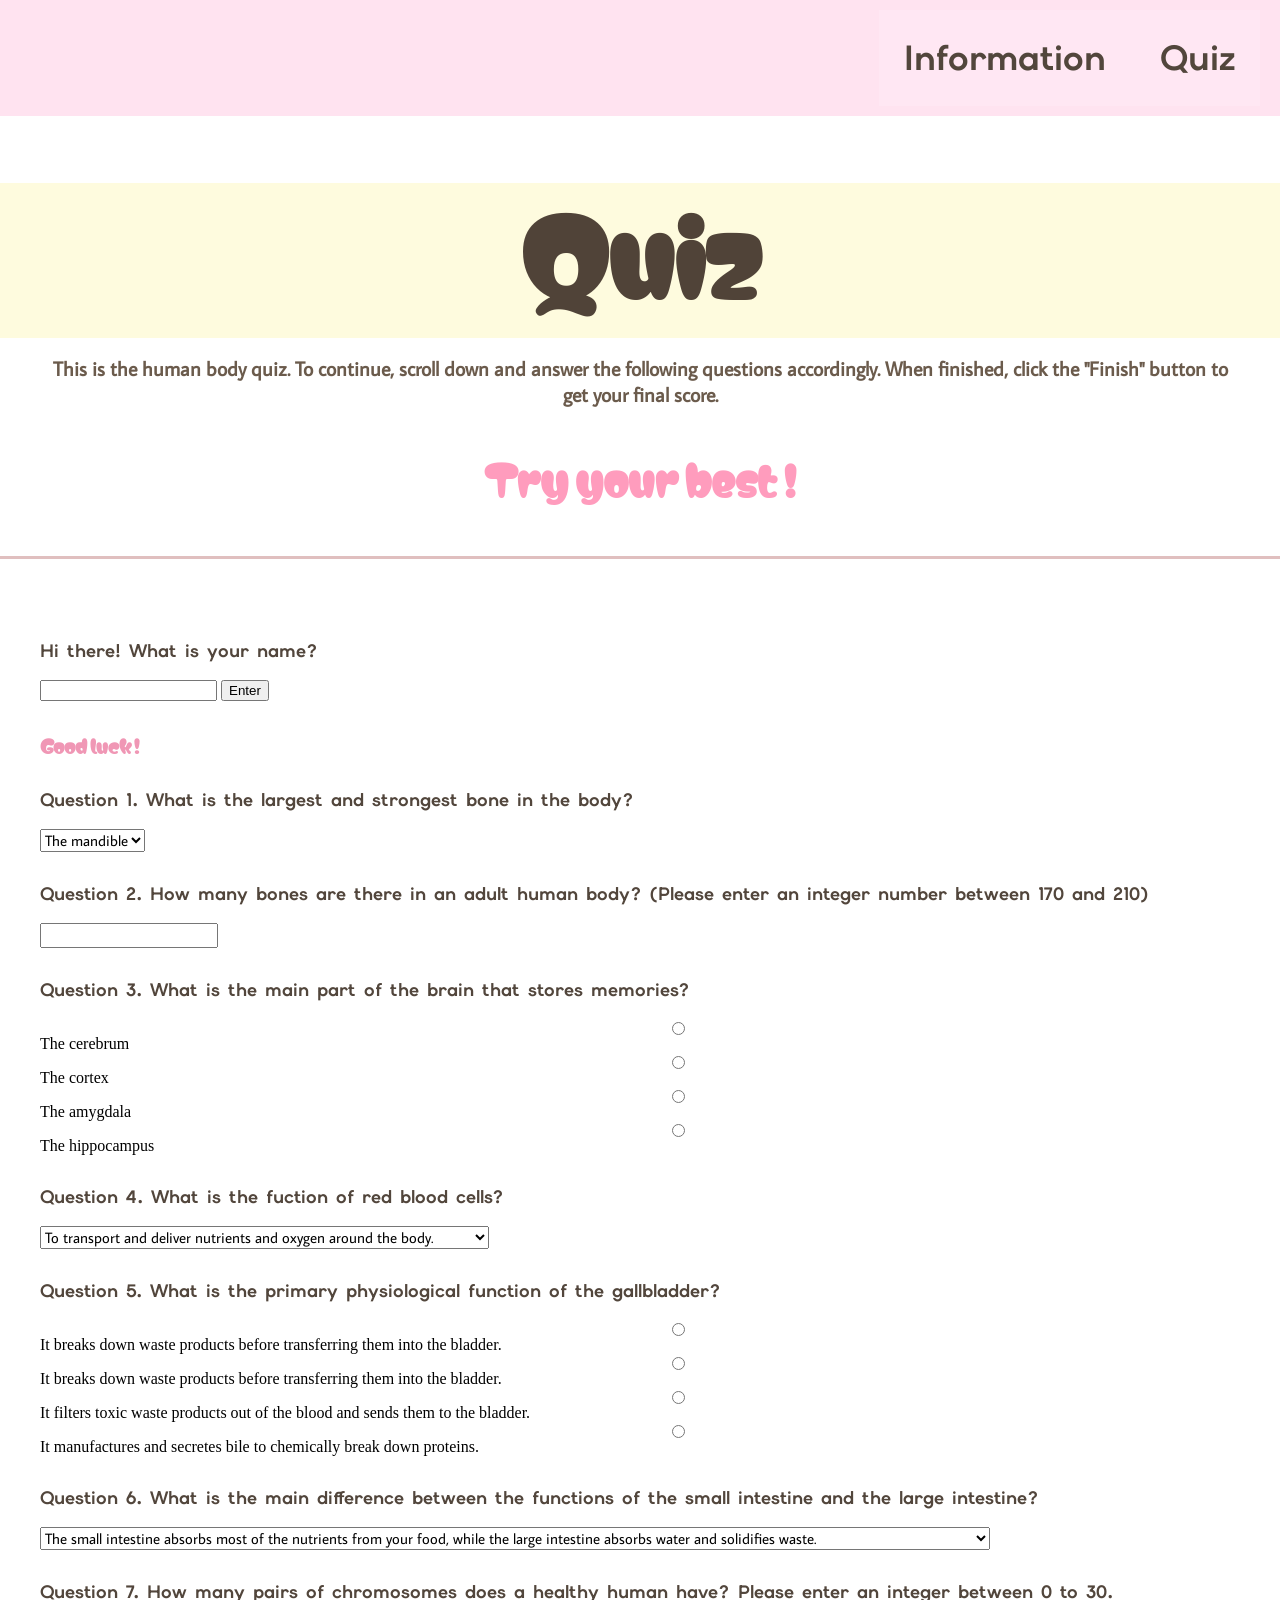
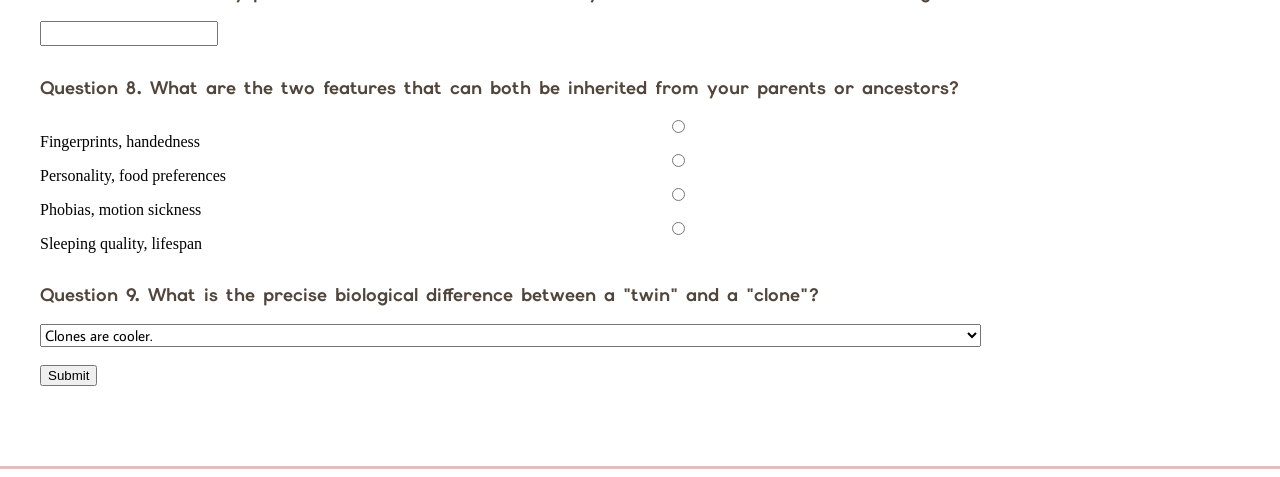
==== quiz.html @ 6a5505db "Add files via upload" ====
<!DOCTYPE html>

<html lang="en">

    <head>
        <link href = "quiz_style.css" rel = "stylesheet" type = "text/css">
        <script src="script.js" defer></script>
        <meta name="viewport" content="width=device-width, initial-scale=1.0">
        <meta charset="UTF-8">
        <title>Human Body Quiz</title>
    </head>

    <body>

        <nav class="navbar">
            <ul>
                <li><a href="index.html">Information</a></li>
                <li><a href="quiz.html">Quiz</a></li>
            </ul>
        </nav>

        <h1 class="quiz">Quiz</h1>
        <h2>This is the human body quiz. To continue, scroll down and answer the following questions accordingly. When finished, click the "Finish" button to get your final score.</h2>
        <h3>Try your best !</h3>

        <hr style="border: none; border-top: 3px solid rgb(224, 191, 191); margin-top: 150px; margin-bottom: 80px;">

        <p>Hi there! What is your name?</p>
        <input id="namee">
        <button id="buttonforname">Enter</button>
        <p id="ohhhi">Good luck <span id="egname"></span>! </p>
       
        <p>Question 1. What is the largest and strongest bone in the body?</p>
        <select class="q" id="q1">
            <option value="0" name="q1">The mandible</option>
            <option value="0" name="q1">The humerus</option>
            <option value="1" name="q1">The femur</option>
            <option value="0" name="q1">The tibia</option>
        </select>

        <p>Question 2. How many bones are there in an adult human body? (Please enter an integer number between 170 and 210)</p>
        <input class="q" id="q2">

        <p>Question 3. What is the main part of the brain that stores memories?</p>
        <div class="radio-group">
        <input class="q" id="q3" type="radio" value="0" name="q3">
        <label for="cerebrum">The cerebrum</label>
        <input class="q" type="radio" value="0" name="q3">
        <label for="cortex">The cortex</label>
        <input class="q" type="radio" value="0" name="q3">
        <label for="amygdala">The amygdala</label>
        <input class="q" type="radio" value="1" name="q3">
        <label for="hippocampus">The hippocampus</label>
        </div>

        <p>Question 4. What is the fuction of red blood cells?</p>
        <select class="q" id="q4">
            <option value="transportanddeliver">To transport and deliver nutrients and oxygen around the body.</option>
            <option value="transportingliquidwaste">Transporting liquid waste and hormones throughout the body.</option>
            <option value="fightinfections">To fight infections like pathogens to defend the body.</option>
            <option value="regulatingbodytemp">Regulating body temperature by circulating around the body everyday.</option>
        </select>

        <p>Question 5. What is the primary physiological function of the gallbladder?</p>
        <div class="radio-group">
        <input class="q" id="q5" type="radio" value="0" name="q5">
        <label for="q5o1">It breaks down waste products before transferring them into the bladder.</label>
        <input class="q" type="radio" value="0" name="q5">
        <label for="q5o2">It breaks down waste products before transferring them into the bladder.</label>
        <input class="q" type="radio" value="0" name="q5">
        <label for="q5o3">It filters toxic waste products out of the blood and sends them to the bladder.</label>
        <input class="q" type="radio" value="1" name="q5">
        <label for="q5o4">It manufactures and secretes bile to chemically break down proteins.</label>
        </div>

        <p>Question 6. What is the main difference between the functions of the small intestine and the large intestine?</p>
        <select class="q" id="q6">
            <option value="q6o1">The small intestine absorbs most of the nutrients from your food, while the large intestine absorbs water and solidifies waste.</option>
            <option value="q6o2">The small intestine filters toxic cellular waste from the blood, while the large intestine stores solid food waste.</option>
            <option value="q6o3">There are no differences as they both carry out the same function of absorption and excretion.</option>
            <option value="q6o4">The small intestine uses a high concentration of hydrochloric acid to dissolve proteins, while the large intestine uses other fluids to neutralize that acid.</option>
        </select>
       
        <p>Question 7. How many pairs of chromosomes does a healthy human have? Please enter an integer between 0 to 30.</p>
        <input class="q" id="q7">

        <p>Question 8. What are the two features that can both be inherited from your parents or ancestors?</p>
        <div class="radio-group">
        <input class="q" id="q8" type="radio" value="0" name="q8">
        <label for="q8o1">Fingerprints, handedness</label>
        <input class="q" type="radio" value="0" name="q8">
        <label for="q8o2">Personality, food preferences</label>
        <input class="q" type="radio" value="0" name="q8">
        <label for="q8o3">Phobias, motion sickness</label>
        <input class="q" type="radio" value="1" name="q8">
        <label for="q8o4">Sleeping quality, lifespan</label>
        </div>

        <p>Question 9. What is the precise biological difference between a "twin" and a "clone"?</p>
        <select class="q" id="q9">
            <option value="q9o1">Clones are cooler.</option>
            <option value="q9o2">Twins do not have the exact chromosomes inherited but clones do.</option>
            <option value="q9o3">Twins have their own personalities, but a clone will automatically have the exact same memories, fears, and skills as the person they were copied from.</option>
            <option value="q9o4">There are no differences.</option>
        </select>
        <br><br>
        <button id="finalbutton"type="button" onclick="checkScore()">Submit</button>

        <hr style="border: none; border-top: 3px solid rgb(224, 191, 191); margin-top: 80px;">

    </body>
</html>
---- quiz_style.css ----
@import url(https://fonts.googleapis.com/css?family=Matemasie);
@import url(https://fonts.googleapis.com/css?family=Elms+Sans);
@import url(https://fonts.googleapis.com/css?family=Average+Sans);

body{
    margin:0;
    padding:0;
    overflow-x: hidden;
}

.navbar ul{
    list-style-type: none;
    padding:0px;
    background-color: rgb(255, 231, 243);
    overflow: hidden;
    margin:0px;
    text-align: right;
}

.navbar{
    background-color: rgb(255, 227, 240);
    padding: 10px 20px;
    overflow: hidden;
}

.navbar img{
    display: inline-block;
    vertical-align: middle;
    height: 80px;
    margin-top: 5px;
}

.navbar ul{
    margin: 0;
    padding: 0;
    list-style: none;
    float: right;
}

.navbar li{
    display: inline-block;
}

.navbar a{
    text-decoration: none;
    font-size: 35px;
    font-family: 'Elms Sans';
    font-weight: bold;
    color: rgb(82, 70, 60);
    display: inline-block;
    padding: 25px;    
    vertical-align: middle;
}

.navbar a:hover{
    background-color: rgb(255, 199, 218);
    border-radius: 8px;
}

h1{
    font-family: 'Matemasie';
    color: rgb(80, 67, 56);
    line-height:-20px ;
    text-align: left;
    line-height:130px;
    text-align: center;
    margin-top: none;
    padding-bottom:25px;
    font-size: 100px;
    background-color: rgb(254, 251, 222);
}

h2{
    font-family: 'Average Sans';
    color: rgb(107, 91, 76);
    text-align: center;
    font-size:20px;
    margin-top:-50px;
    margin-left: 40px;
    margin-right: 40px;
}

h3{
    font-family: 'Matemasie';
    font-weight: bold;
    color: #ff9cbd;
    text-align: center;
    font-size:40px;
    margin-bottom:-100px;
    margin-left: 40px;
    margin-right: 40px;
}

p{
    padding-left: 40px;
    font-family: 'Elms Sans';
    font-weight: bold;
    color:rgb(82, 70, 60);
    margin-top: 30px;
    font-size: 18px;
}

.q{
    margin-left: 40px;
    line-height: -30px;
    font-family: 'Average Sans';
    font-size: 15px;
}

.radio-group{
    margin-left: 40px;
    display:flex;
    flex-direction: column;
}

#namee{
    margin-left:40px;
}

#ohhhi{
    font-family: 'Matemasie';
    color:rgb(240, 151, 181);
}

#egname{
    font-family: 'Matemasie';
    color:rgb(80, 67, 56)
}

#finalbutton{
    margin-left: 40px;
}
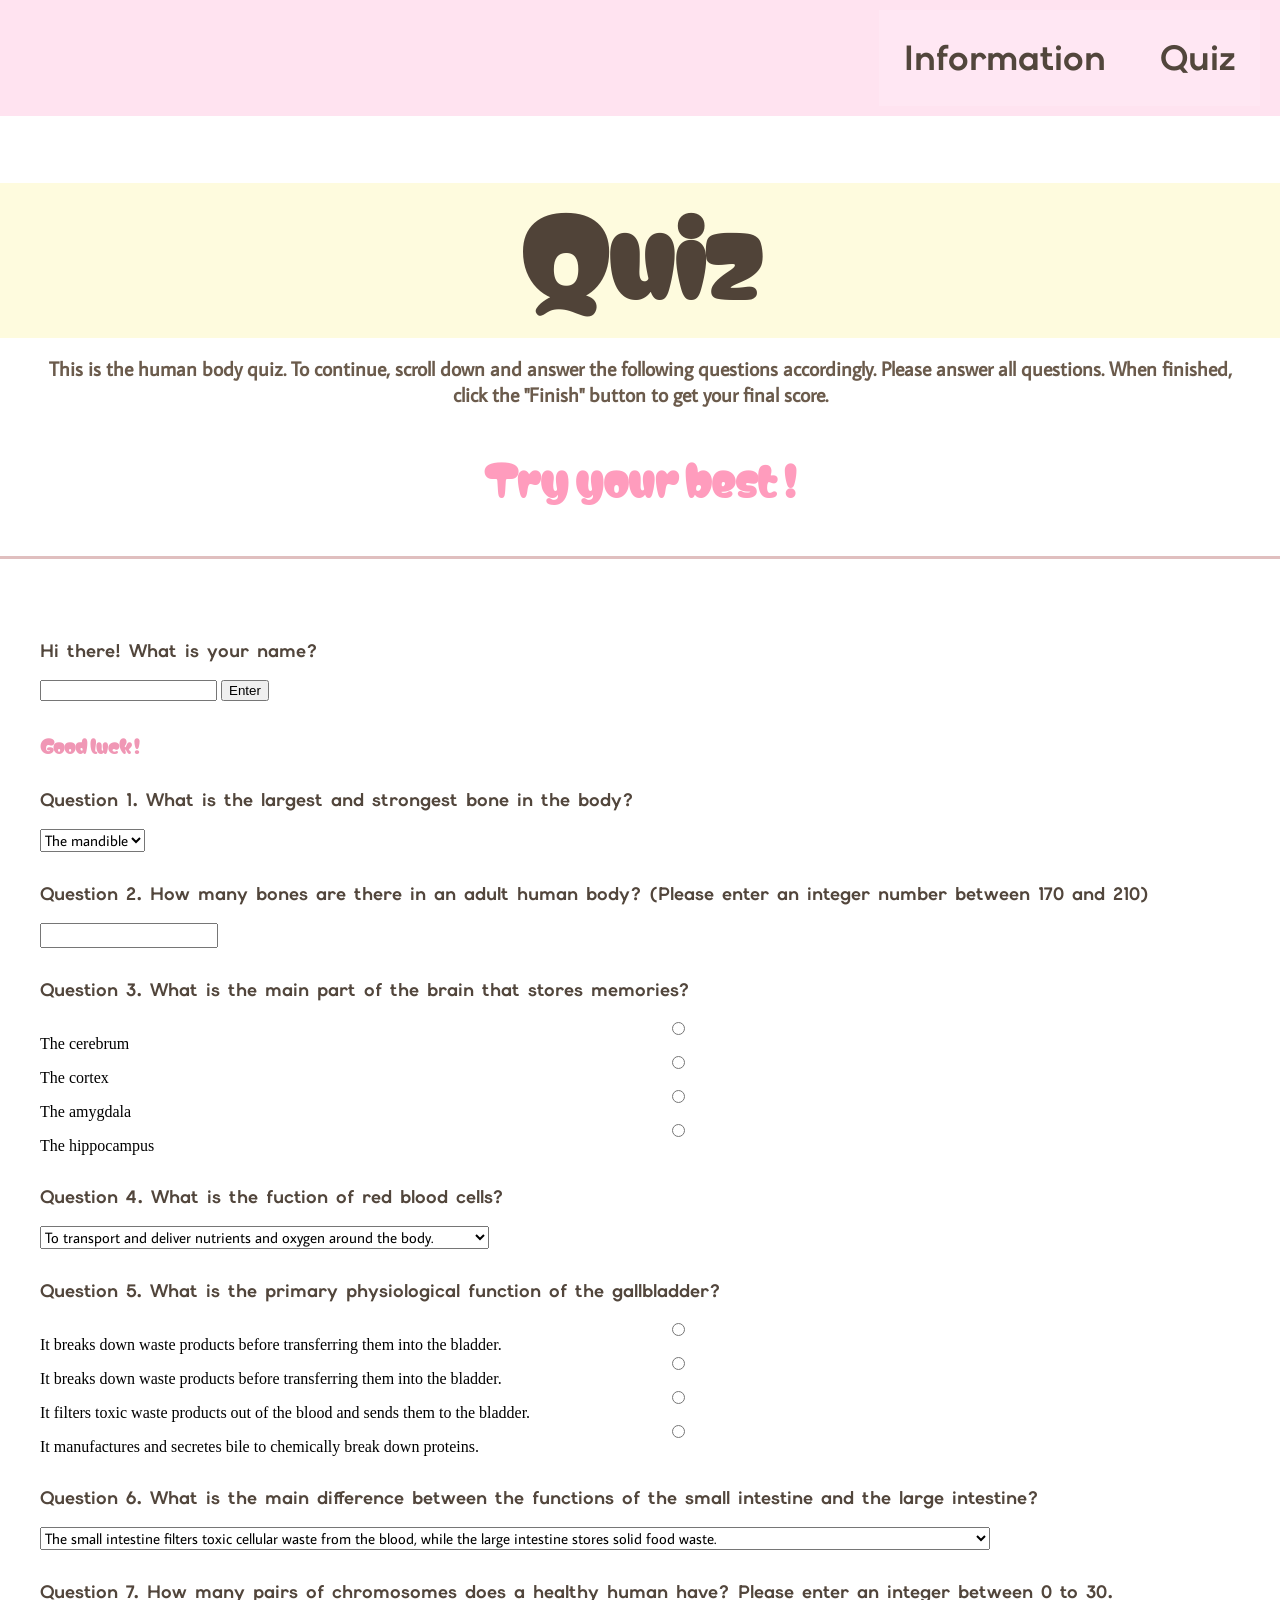
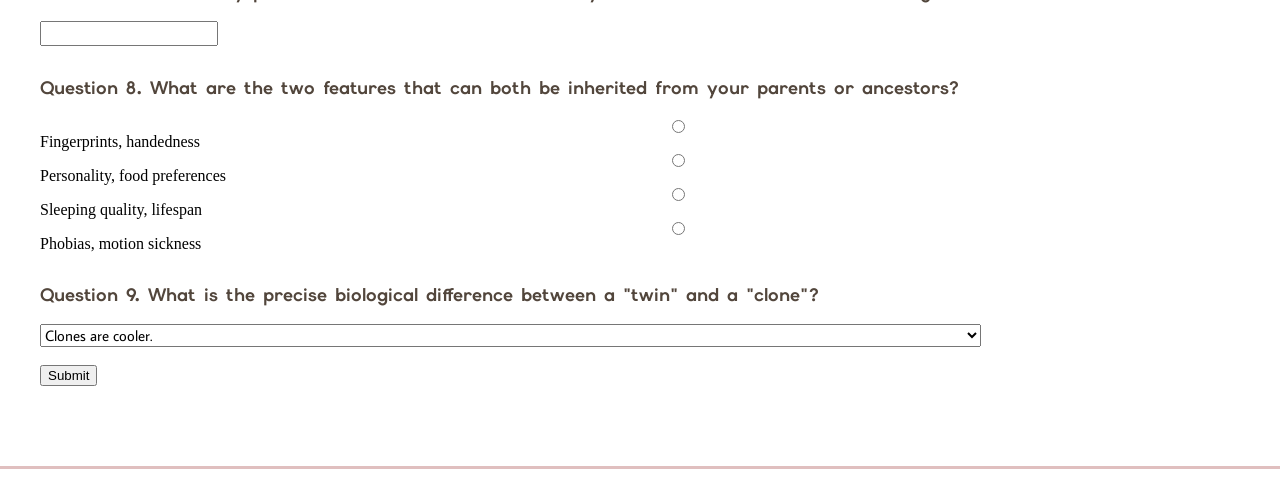
==== commit 55569b05: "Update quiz.html" ====
--- a/quiz.html
+++ b/quiz.html
@@ -1,6 +1,8 @@
 <!DOCTYPE html>
 
+
 <html lang="en">
+
 
     <head>
         <link href = "quiz_style.css" rel = "stylesheet" type = "text/css">
@@ -10,7 +12,9 @@
         <title>Human Body Quiz</title>
     </head>
 
+
     <body>
+
 
         <nav class="navbar">
             <ul>
@@ -19,27 +23,34 @@
             </ul>
         </nav>
 
+
         <h1 class="quiz">Quiz</h1>
-        <h2>This is the human body quiz. To continue, scroll down and answer the following questions accordingly. When finished, click the "Finish" button to get your final score.</h2>
+        <h2>This is the human body quiz. To continue, scroll down and answer the following questions accordingly. Please answer all questions. When finished, click the "Finish" button to get your final score.</h2>
         <h3>Try your best !</h3>
 
+
         <hr style="border: none; border-top: 3px solid rgb(224, 191, 191); margin-top: 150px; margin-bottom: 80px;">
+
 
         <p>Hi there! What is your name?</p>
         <input id="namee">
         <button id="buttonforname">Enter</button>
         <p id="ohhhi">Good luck <span id="egname"></span>! </p>
        
+
+
         <p>Question 1. What is the largest and strongest bone in the body?</p>
         <select class="q" id="q1">
-            <option value="0" name="q1">The mandible</option>
-            <option value="0" name="q1">The humerus</option>
-            <option value="1" name="q1">The femur</option>
-            <option value="0" name="q1">The tibia</option>
+            <option value="man" name="q1">The mandible</option>
+            <option value="hum" name="q1">The humerus</option>
+            <option value="fem" name="q1">The femur</option>
+            <option  name="tib">The tibia</option>
         </select>
 
+
         <p>Question 2. How many bones are there in an adult human body? (Please enter an integer number between 170 and 210)</p>
-        <input class="q" id="q2">
+        <input type='text' class="q" id="q2">
+
 
         <p>Question 3. What is the main part of the brain that stores memories?</p>
         <div class="radio-group">
@@ -53,6 +64,7 @@
         <label for="hippocampus">The hippocampus</label>
         </div>
 
+
         <p>Question 4. What is the fuction of red blood cells?</p>
         <select class="q" id="q4">
             <option value="transportanddeliver">To transport and deliver nutrients and oxygen around the body.</option>
@@ -60,6 +72,7 @@
             <option value="fightinfections">To fight infections like pathogens to defend the body.</option>
             <option value="regulatingbodytemp">Regulating body temperature by circulating around the body everyday.</option>
         </select>
+
 
         <p>Question 5. What is the primary physiological function of the gallbladder?</p>
         <div class="radio-group">
@@ -73,16 +86,18 @@
         <label for="q5o4">It manufactures and secretes bile to chemically break down proteins.</label>
         </div>
 
+
         <p>Question 6. What is the main difference between the functions of the small intestine and the large intestine?</p>
         <select class="q" id="q6">
+            <option value="q6o2">The small intestine filters toxic cellular waste from the blood, while the large intestine stores solid food waste.</option>
             <option value="q6o1">The small intestine absorbs most of the nutrients from your food, while the large intestine absorbs water and solidifies waste.</option>
-            <option value="q6o2">The small intestine filters toxic cellular waste from the blood, while the large intestine stores solid food waste.</option>
             <option value="q6o3">There are no differences as they both carry out the same function of absorption and excretion.</option>
             <option value="q6o4">The small intestine uses a high concentration of hydrochloric acid to dissolve proteins, while the large intestine uses other fluids to neutralize that acid.</option>
         </select>
        
         <p>Question 7. How many pairs of chromosomes does a healthy human have? Please enter an integer between 0 to 30.</p>
-        <input class="q" id="q7">
+        <input type='text' class="q" id="q7">
+
 
         <p>Question 8. What are the two features that can both be inherited from your parents or ancestors?</p>
         <div class="radio-group">
@@ -90,23 +105,26 @@
         <label for="q8o1">Fingerprints, handedness</label>
         <input class="q" type="radio" value="0" name="q8">
         <label for="q8o2">Personality, food preferences</label>
+        <input class="q" type="radio" value="1" name="q8">
+        <label for="q8o4">Sleeping quality, lifespan</label>
         <input class="q" type="radio" value="0" name="q8">
         <label for="q8o3">Phobias, motion sickness</label>
-        <input class="q" type="radio" value="1" name="q8">
-        <label for="q8o4">Sleeping quality, lifespan</label>
         </div>
+
 
         <p>Question 9. What is the precise biological difference between a "twin" and a "clone"?</p>
         <select class="q" id="q9">
             <option value="q9o1">Clones are cooler.</option>
+            <option value="q9o3">Twins have their own personalities, but a clone will automatically have the exact same memories, fears, and skills as the person they were copied from.</option>
             <option value="q9o2">Twins do not have the exact chromosomes inherited but clones do.</option>
-            <option value="q9o3">Twins have their own personalities, but a clone will automatically have the exact same memories, fears, and skills as the person they were copied from.</option>
             <option value="q9o4">There are no differences.</option>
         </select>
         <br><br>
         <button id="finalbutton"type="button" onclick="checkScore()">Submit</button>
 
+
         <hr style="border: none; border-top: 3px solid rgb(224, 191, 191); margin-top: 80px;">
 
+
     </body>
-</html>+</html>
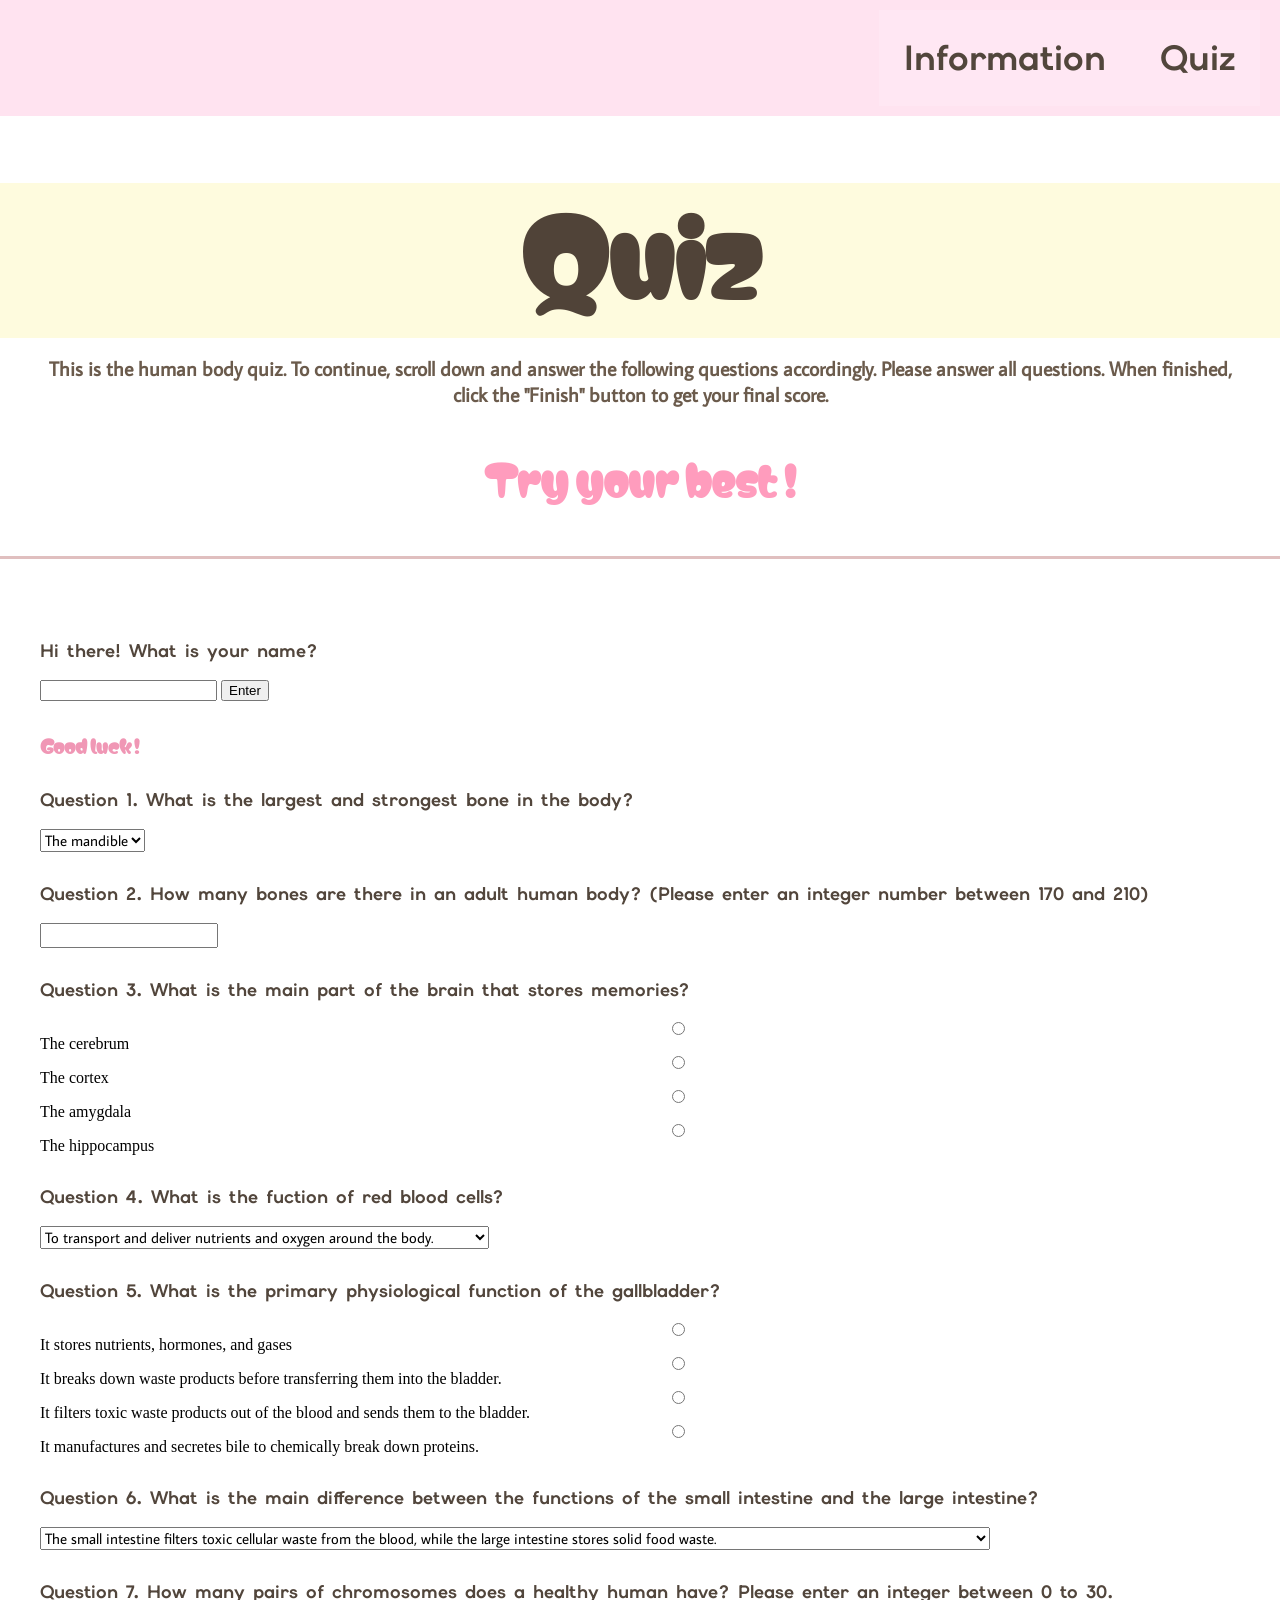
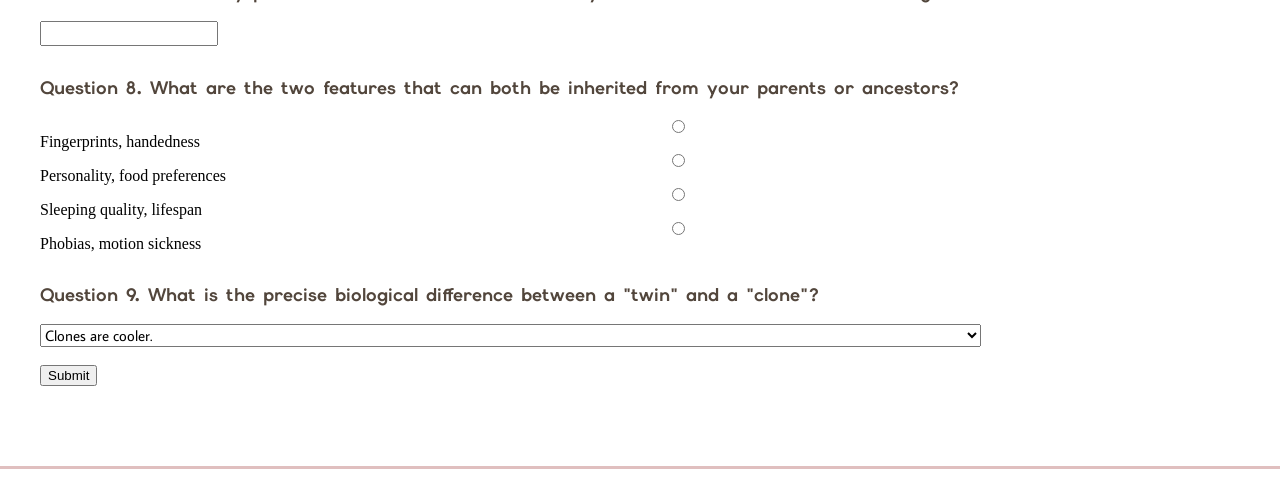
==== commit a1e148c7: "Update quiz.html" ====
--- a/quiz.html
+++ b/quiz.html
@@ -77,7 +77,7 @@
         <p>Question 5. What is the primary physiological function of the gallbladder?</p>
         <div class="radio-group">
         <input class="q" id="q5" type="radio" value="0" name="q5">
-        <label for="q5o1">It breaks down waste products before transferring them into the bladder.</label>
+        <label for="q5o1">It stores nutrients, hormones, and gases</label>
         <input class="q" type="radio" value="0" name="q5">
         <label for="q5o2">It breaks down waste products before transferring them into the bladder.</label>
         <input class="q" type="radio" value="0" name="q5">
